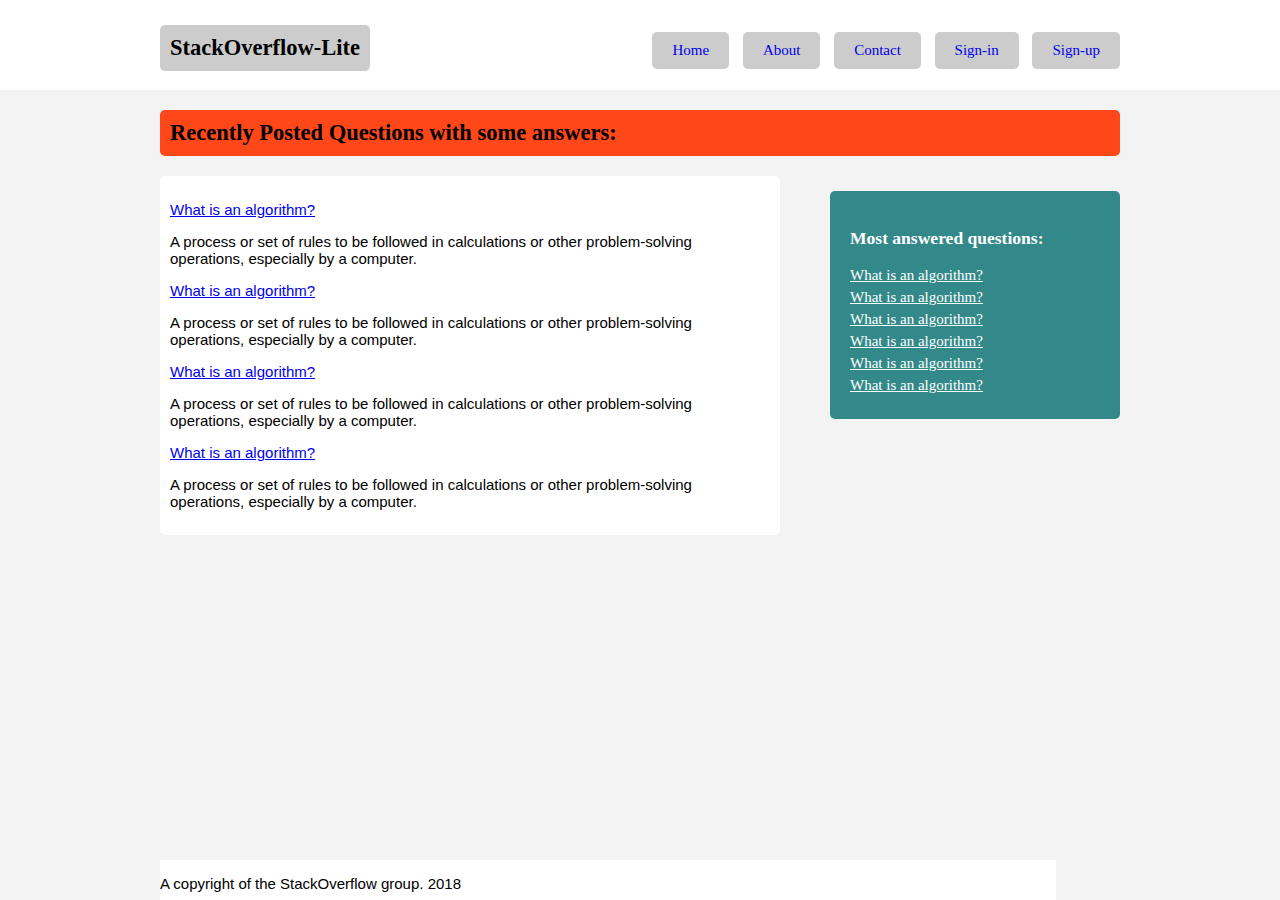
==== index.html @ ebd8060f "First Commit for homepage #159654147" ====
<!DOCTYPE>
<html>
<head>
    <meta charset="utf-8" />
    <title>StackOverflow-Lite</title>
    <link  rel="stylesheet" type="text/css" href="style.css" />
</head>
<body>
    <header>
        <div class="container">
            <div class="brand">
                <p>
                    <h2>StackOverflow-Lite</h2>
                </p>       
            </div>
            <nav>
                <div>
                    <li><a href="#">Home</a></li>
                    <li><a href="#">About</a></li>
                    <li><a href="#">Contact</a></li>
                    <li><a href="#" class="membership">Sign-in</a></li>
                    <li><a href="#" class="membership">Sign-up</a></li>
                </div>       
            </nav>
        </div>

    </header>

    <div class="container">
        <div class="content">
            <h2>Recently Posted Questions with some answers:</h2>
            <section>
                <p><a href="#">What is an algorithm?</a></p>
                <p>A process or set of rules to be followed in calculations or other problem-solving operations, especially by a computer.</p>
                <p><a href="#">What is an algorithm?</a></p>
                <p>A process or set of rules to be followed in calculations or other problem-solving operations, especially by a computer.</p>
                <p><a href="#">What is an algorithm?</a></p>
                <p>A process or set of rules to be followed in calculations or other problem-solving operations, especially by a computer.</p>
                <p><a href="#">What is an algorithm?</a></p>
                <p>A process or set of rules to be followed in calculations or other problem-solving operations, especially by a computer.</p>
            </section>
            <ul>
                <li><h3>Most answered questions: </h3></li>
                <li><a href="#">What is an algorithm?</a></li>
                <li><a href="#">What is an algorithm?</a></li>
                <li><a href="#">What is an algorithm?</a></li>
                <li><a href="#">What is an algorithm?</a></li>
                <li><a href="#">What is an algorithm?</a></li>
                <li><a href="#">What is an algorithm?</a></li>
            </ul>
        </div>
    </div>
    
    <div class="container">
        <div class="footer">
            <p>
                A copyright of the StackOverflow group. 2018
            </p>
        </footer>

    </div>
    
</body>
</html>
---- style.css ----
body{
    margin: 0;
    padding: 0;
    font-size: 15px;
    background: #f3f3f3;
    color: darkrey;

}

.container{
    max-width: 960px;
    width: 96%;
    margin: auto;
}
/*---Header section-----*/
header{
    background: #fff;
    margin-bottom: 20px;
    overflow: hidden;
}

.brand h2{
    float: left;
    margin-top: 10px;
    background: #ccc;
    border-radius: 5px;
    padding: 10px;   
}

nav{
    float: right;
    line-height: 70px;
}

nav li{
    display: inline-block;
    padding: 10px 20px;
    margin-left: 10px;
    background: #ccc;
    line-height: normal;
    border-radius: 5px;
    
}

nav a{
    text-decoration: none;
    font-family: CMU serif;
}

p {
    font-family: Arial, Helvetica, sans-serif;
}

/* -----CONTENT------ */
.content h2{
    background: #ff4719;
    padding: 10px;
    border-radius: 5px;
    margin-bottom: 20px;
}

.content section{
    float: left;
    width: 600px;
    background: #fff;
    border-radius: 5px;
    padding: 10px;

}

.content ul{
    float: right;
    width: 250px;
    background: #338989;
    list-style: none;
    padding: 20px;
    border-radius: 5px;
}

.content ul li{
    color: white;
    margin-bottom: 5px;
}

.content ul li a{
    color: white;
    margin-bottom: 5px;
}

/*----footer-----*/

.footer{
    position: absolute;
    bottom: 0;
    width: 70%;
    height: 40px;
    background: #fff;
    font-family: 'Courier New', Courier, monospace;
}
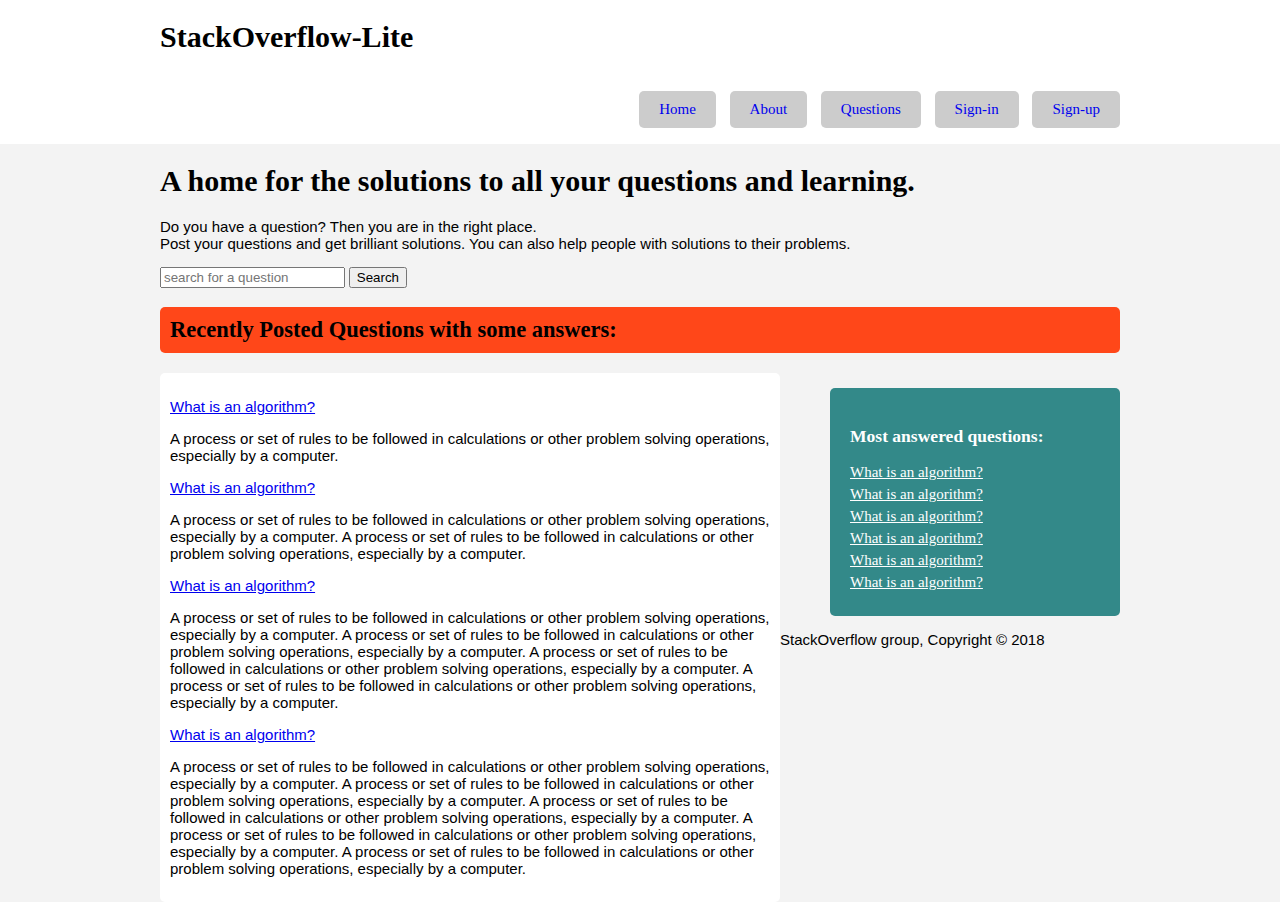
==== commit 20efe2fb: "Second commit for the index page [#159654147]" ====
--- a/index.html
+++ b/index.html
@@ -10,34 +10,65 @@
         <div class="container">
             <div class="brand">
                 <p>
-                    <h2>StackOverflow-Lite</h2>
+                    <h1>StackOverflow-Lite</h1>
                 </p>       
             </div>
             <nav>
                 <div>
                     <li><a href="#">Home</a></li>
                     <li><a href="#">About</a></li>
-                    <li><a href="#">Contact</a></li>
-                    <li><a href="#" class="membership">Sign-in</a></li>
-                    <li><a href="#" class="membership">Sign-up</a></li>
+                    <li><a href="#">Questions</a></li>
+                    <li><a href="signin.html" class="membership">Sign-in</a></li>
+                    <li><a href="signup.html" target="_blank" class="membership">Sign-up</a></li>
                 </div>       
             </nav>
         </div>
 
     </header>
 
+    <section id="showcase">
+        <div class="container">
+            <h1>A home for the solutions to all your questions and learning.</h1>
+            <p>Do you have a question? Then you are in the right place. <br />Post your questions 
+                and get brilliant solutions. You can also help people with solutions to their problems.
+            </p>
+        </div>
+    </section>
+
+    <section id="search">
+        <div class="container">
+            <form>
+                <input type="search" placeholder="search for a question">
+                <button type="submit" class="button_i">Search</button>
+            </form>
+        </div>
+    </section>
+
+
+
     <div class="container">
         <div class="content">
             <h2>Recently Posted Questions with some answers:</h2>
             <section>
                 <p><a href="#">What is an algorithm?</a></p>
-                <p>A process or set of rules to be followed in calculations or other problem-solving operations, especially by a computer.</p>
+                <p>A process or set of rules to be followed in calculations or other problem solving operations, especially by a computer.</p>
                 <p><a href="#">What is an algorithm?</a></p>
-                <p>A process or set of rules to be followed in calculations or other problem-solving operations, especially by a computer.</p>
+                <p>A process or set of rules to be followed in calculations or other problem solving operations, especially by a computer.
+                    A process or set of rules to be followed in calculations or other problem solving operations, especially by a computer.
+                </p>
                 <p><a href="#">What is an algorithm?</a></p>
-                <p>A process or set of rules to be followed in calculations or other problem-solving operations, especially by a computer.</p>
+                <p>A process or set of rules to be followed in calculations or other problem solving operations, especially by a computer.
+                   A process or set of rules to be followed in calculations or other problem solving operations, especially by a computer.
+                   A process or set of rules to be followed in calculations or other problem solving operations, especially by a computer.
+                   A process or set of rules to be followed in calculations or other problem solving operations, especially by a computer.
+                </p>
                 <p><a href="#">What is an algorithm?</a></p>
-                <p>A process or set of rules to be followed in calculations or other problem-solving operations, especially by a computer.</p>
+                <p>A process or set of rules to be followed in calculations or other problem solving operations, especially by a computer.
+                    A process or set of rules to be followed in calculations or other problem solving operations, especially by a computer.
+                    A process or set of rules to be followed in calculations or other problem solving operations, especially by a computer.
+                    A process or set of rules to be followed in calculations or other problem solving operations, especially by a computer.
+                    A process or set of rules to be followed in calculations or other problem solving operations, especially by a computer.
+                </p>
             </section>
             <ul>
                 <li><h3>Most answered questions: </h3></li>
@@ -51,14 +82,13 @@
         </div>
     </div>
     
-    <div class="container">
-        <div class="footer">
-            <p>
-                A copyright of the StackOverflow group. 2018
-            </p>
-        </footer>
+    <footer>
+        <p>
+            StackOverflow group, Copyright &copy; 2018
+        </p>
+    </footer>
 
-    </div>
+    
     
 </body>
 </html>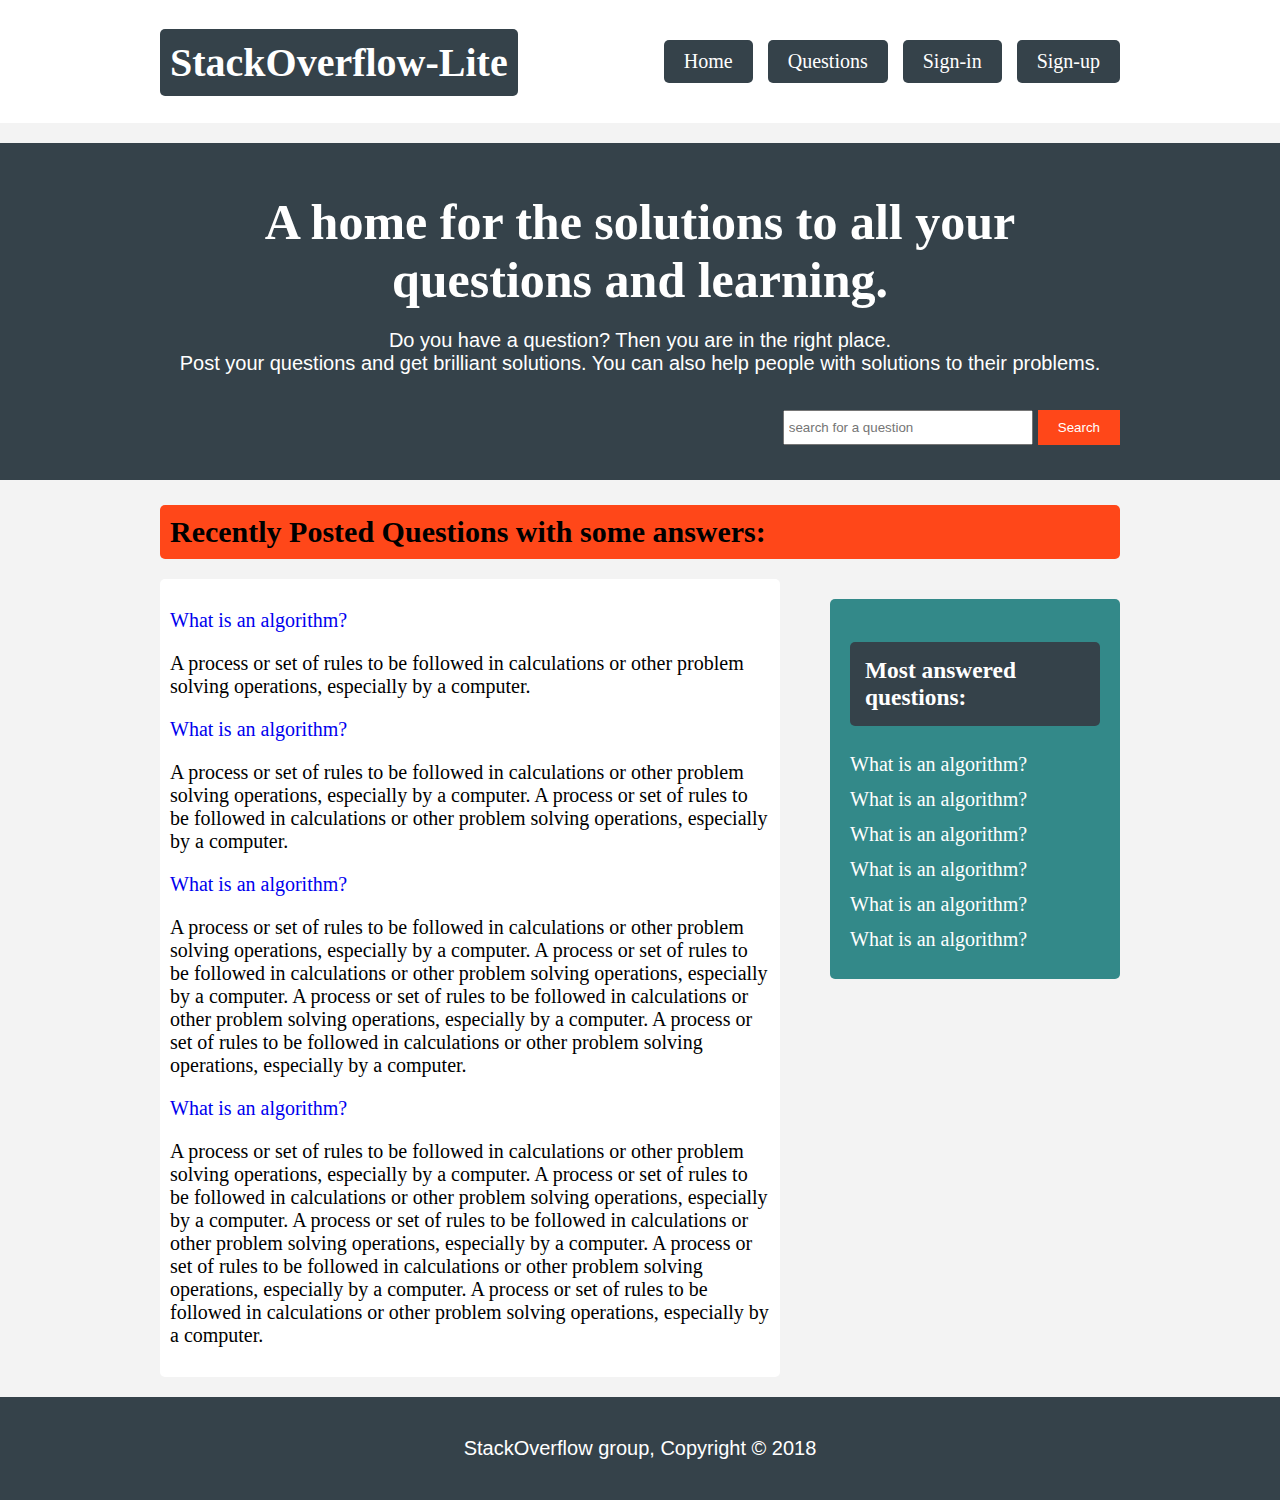
==== commit ed4aee92: "Final commit for home page.[Finishes#159654147]" ====
--- a/index.html
+++ b/index.html
@@ -15,9 +15,8 @@
             </div>
             <nav>
                 <div>
-                    <li><a href="#">Home</a></li>
-                    <li><a href="#">About</a></li>
-                    <li><a href="#">Questions</a></li>
+                    <li><a href="index.html">Home</a></li>
+                    <li><a href="#search">Questions</a></li>
                     <li><a href="signin.html" class="membership">Sign-in</a></li>
                     <li><a href="signup.html" target="_blank" class="membership">Sign-up</a></li>
                 </div>       
--- a/style.css
+++ b/style.css
@@ -1,54 +1,112 @@
 body{
     margin: 0;
     padding: 0;
-    font-size: 15px;
+    font-size: 20px;
     background: #f3f3f3;
     color: darkrey;
 
 }
-
+/*----global stuff------*/
 .container{
     max-width: 960px;
-    width: 96%;
+    width: 100%;
     margin: auto;
+    overflow: hidden;
+}
+
+.button_i{
+    height: 35px;
+    background: #ff4719;
+    border: 0;
+    padding-left: 20px;
+    padding-right: 20px;
+    color: white;
 }
 /*---Header section-----*/
 header{
     background: #fff;
     margin-bottom: 20px;
     overflow: hidden;
-}
-
-.brand h2{
+    min-height: 70px;
+}
+
+.brand h1{
     float: left;
-    margin-top: 10px;
-    background: #ccc;
-    border-radius: 5px;
-    padding: 10px;   
+    margin-top: 9px;
+    background: #35424a;
+    border-radius: 5px;
+    padding: 10px;
+    color: white;   
 }
 
 nav{
     float: right;
     line-height: 70px;
+    margin-top: 6px;
 }
 
 nav li{
     display: inline-block;
     padding: 10px 20px;
     margin-left: 10px;
-    background: #ccc;
+    background: #35424a;
     line-height: normal;
     border-radius: 5px;
-    
+    color: white;
 }
 
 nav a{
     text-decoration: none;
     font-family: CMU serif;
+    color: white;
+}
+
+nav a:hover{
+    color: #cccccc;
+    font-weight: bold;
+}
+
+/*-------myShowcase-----------------*/
+#showcase{
+    min-height: 200px; 
+    background-color: #35424a;
+    text-align: center;
+    color: white;
+}
+
+#showcase h1{
+    margin-top: 50px;
+    font-size: 50px;
+    margin-bottom: 10px;
+}
+
+#showcase p{
+    font-size: 20px;
 }
 
 p {
     font-family: Arial, Helvetica, sans-serif;
+}
+
+p a{
+    text-decoration: none;
+}
+
+/*------search_part------*/
+#search{
+    padding: 15px;
+    color: white;
+    background: #35424a;
+}
+
+#search form{
+    float: right;
+
+}
+#search input[type="search"]{
+    padding: 4px;
+    height: 35px;
+    width: 250px;
 }
 
 /* -----CONTENT------ */
@@ -65,8 +123,12 @@
     background: #fff;
     border-radius: 5px;
     padding: 10px;
-
-}
+}
+.content section p{
+    font-family: 'Times New Roman', Times, serif;
+}
+
+
 
 .content ul{
     float: right;
@@ -85,16 +147,162 @@
 .content ul li a{
     color: white;
     margin-bottom: 5px;
+    text-decoration: none;
+    line-height: 1.5;
+}
+
+.content ul li h3{
+    background: #35424a;
+    border-radius: 5px;
+    padding: 15px;
 }
 
 /*----footer-----*/
 
-.footer{
+footer{
+    padding: 20px;
+    margin-top: 20px;
+    color: white;
+    background-color: #35424a;
+    text-align: center;
+}
+
+
+/*-----signup--------*/
+.signupbox{
+    width: 400px;
+    height: 600px;
+    background: #35424a;
+    color: white;
+    top: 50%;
+    left: 50%;
     position: absolute;
-    bottom: 0;
-    width: 70%;
+    transform: translate(-50%,-50%);
+    box-sizing: border-box;
+    padding: 70px 30px;
+}
+
+.signupbox h1{
+    margin: 0;
+    padding: 0 0 20px;
+    text-align: center;
+    font-size: 25px;
+}
+
+.signupbox p{
+    margin: 0;
+    padding: 0;
+    font-weight: bold;
+
+}
+
+.signupbox input{
+    width: 100%;
+    margin-bottom: 20px;
+}
+
+.signupbox input[type="text"], input[type="password"], input[type="email"]{
+    border: none;
+    border-bottom: 1px solid white;
+    background: transparent;
+    outline: none;
     height: 40px;
-    background: #fff;
-    font-family: 'Courier New', Courier, monospace;
-}
-
+    color: white;
+    font-size: 16px;
+}
+
+.signupbox .button_i{
+    border-radius: 20px;
+    font-size: 15px;
+}
+
+.signupbox .button_i:hover{
+    cursor: pointer;
+    background: #338989;
+
+}
+/*-----------signin------*/
+
+#signinbox h1{
+    font-size: 30px;
+}
+
+#signinbox p a{
+    font-size: 12px;
+    line-height: 20px;
+    color: white;
+  
+}
+
+/*--------Profile_page-------*/
+/*---------most answers_Question list-------*/
+
+ul#answers li{
+    list-style: none;
+    padding: 20px;
+    border: #cccccc solid 1px;
+    margin-bottom: 5px;
+    background: #e6e6e6;
+    font-family: 'Times New Roman', Times, serif;
+}
+
+ul#answers li h3{
+    background: #35424a;
+    border-radius: 5px;
+    color: white;
+    padding: 15px;
+    margin-right: auto;
+    font-family: cmu serif;
+
+}
+
+#answer_list h1{
+    background: #ff4719;
+    padding: 10px;
+    border-radius: 5px;
+    margin-bottom: 20px;
+}
+
+.accept{
+    height: 35px;
+    background: #ff4719;
+    border: 0;
+    padding-left: 20px;
+    padding-right: 20px;
+    color: white;
+}
+#post{
+    padding: 20px;
+    background: #35424a;
+    color: white;
+    margin-top: 10px;
+    margin-bottom: 10px;
+    width: 65%;
+    margin-left: 236px;
+    border-bottom-left-radius: 5px;
+    border-bottom-right-radius: 5px;
+
+}
+
+#post textarea{
+    height: 100px;
+    width: 65%;
+    padding: 5px;
+    float: left;
+}
+
+@media(max-width: 768px){
+    header .brand,
+    header nav,
+    header nav li{
+        float: none;
+        text-align: center;
+        width: 100%;
+    }
+    #showcase h1{
+        margin-top: 40px;
+        font-size: 30px;
+    }
+    
+ 
+}
